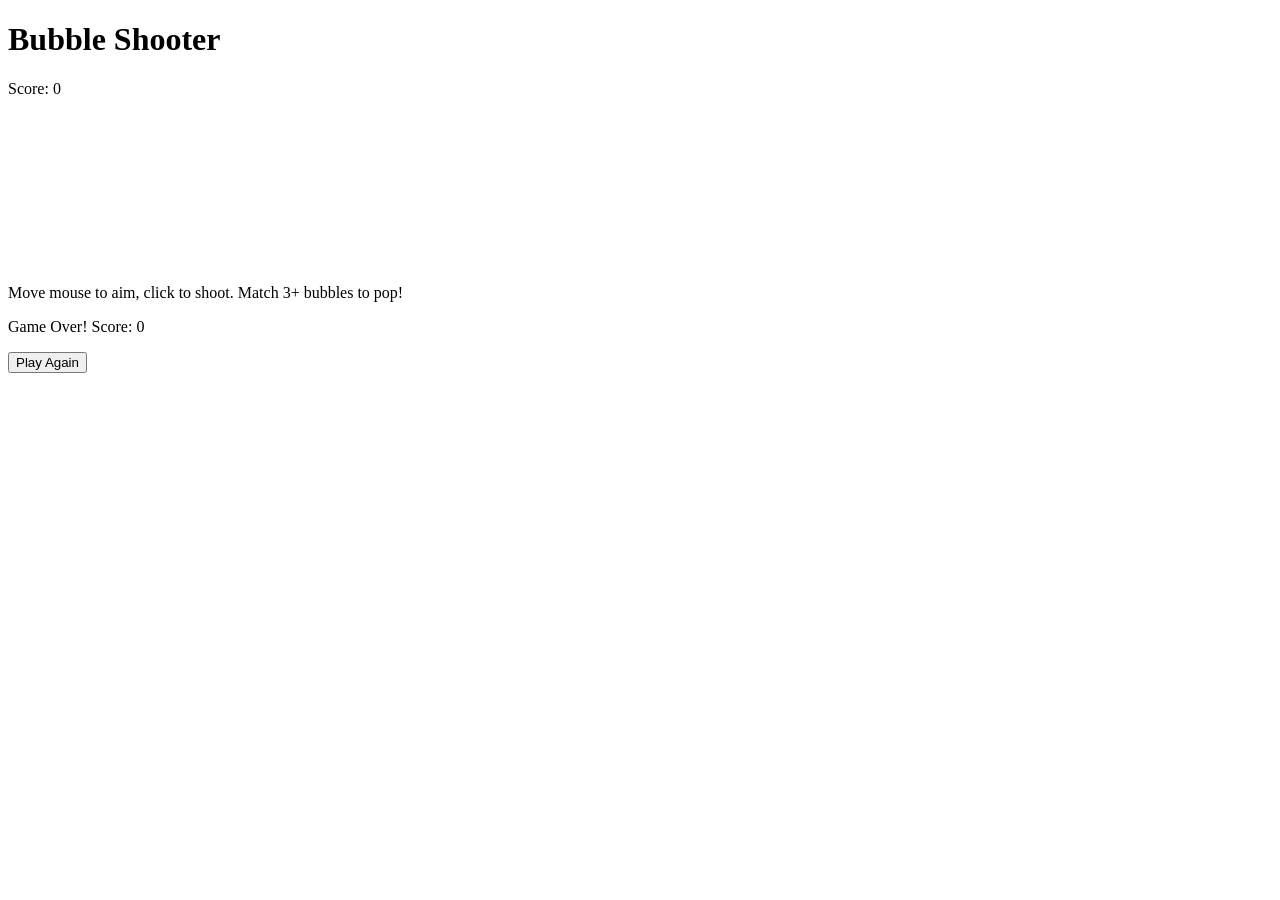
==== bubble-shooter.html @ 61e91072 "added bubble shooter" ====
<!DOCTYPE html>
<html lang="en">
<head>
    <meta charset="UTF-8">
    <meta name="viewport" content="width=device-width, initial-scale=1.0">
    <title>Bubble Shooter Game</title>
    <link rel="stylesheet" href="bubble-shooter-styles.css">
</head>
<body>
    <div>
        <h1>Bubble Shooter</h1>
        <p id="score">Score: 0</p>
        <canvas id="gameCanvas"></canvas>
        <p>Move mouse to aim, click to shoot. Match 3+ bubbles to pop!</p>
    </div>
    
    <div id="modal" class="modal">
        <div class="modal-content">
            <p id="modalMessage">Game Over! Score: 0</p>
            <button id="playAgainButton">Play Again</button>
        </div>
    </div>
    
    <script src="bubble-shooter-script.js"></script>
</body>
</html>
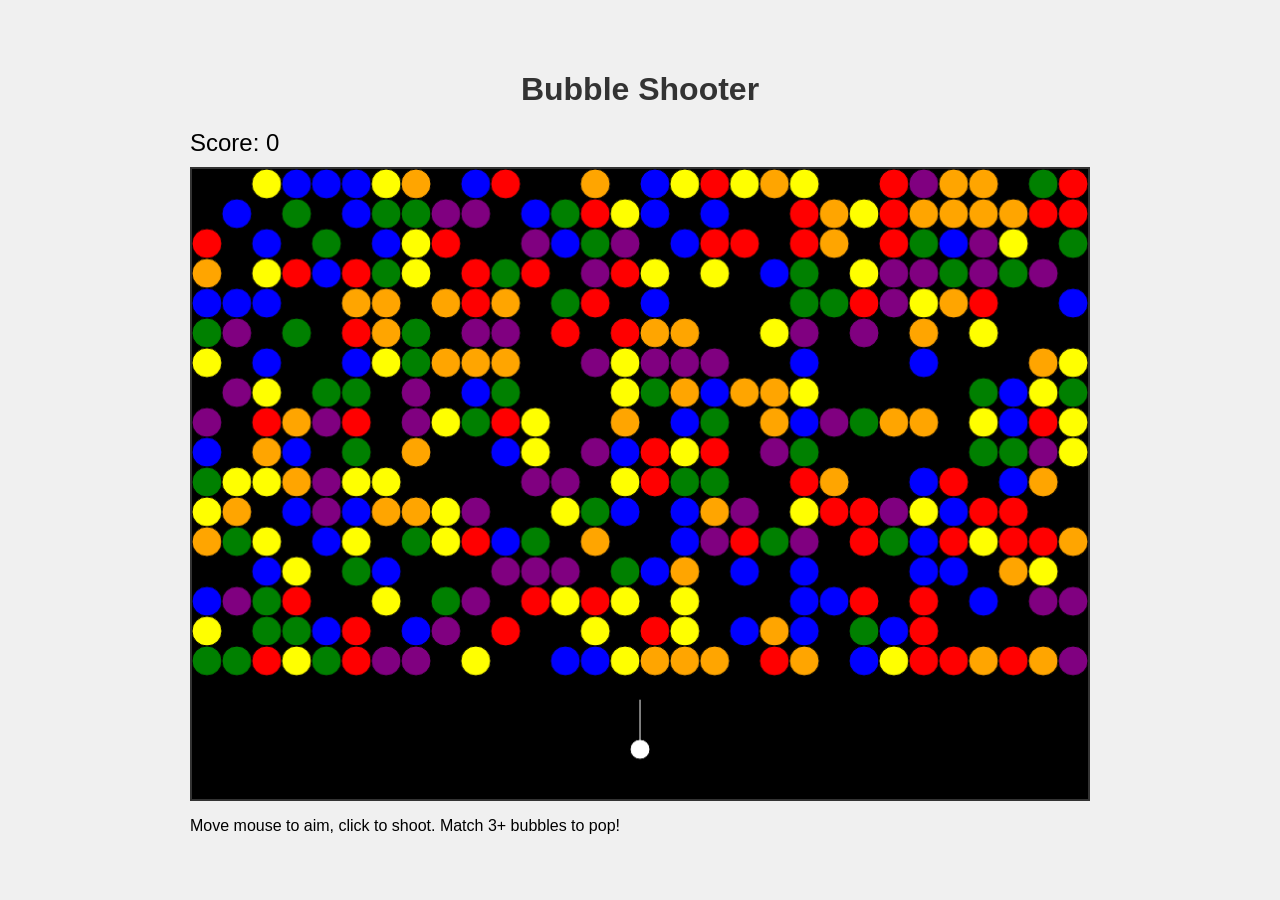
==== commit 84316ff2: "updated" ====
--- a/bubble-shooter.html
+++ b/bubble-shooter.html
@@ -4,7 +4,7 @@
     <meta charset="UTF-8">
     <meta name="viewport" content="width=device-width, initial-scale=1.0">
     <title>Bubble Shooter Game</title>
-    <link rel="stylesheet" href="bubble-shooter-styles.css">
+    <link rel="stylesheet" href="/css/bubble-shooter-styles.css">
 </head>
 <body>
     <div>
@@ -21,6 +21,6 @@
         </div>
     </div>
     
-    <script src="bubble-shooter-script.js"></script>
+    <script src="/js/bubble-shooter.js"></script>
 </body>
 </html>
--- a/css/bubble-shooter-styles.css
+++ b/css/bubble-shooter-styles.css
@@ -0,0 +1,66 @@
+body {
+    font-family: Arial, sans-serif;
+    display: flex;
+    flex-direction: column;
+    justify-content: center;
+    align-items: center;
+    height: 100vh;
+    margin: 0;
+    background-color: #f0f0f0;
+}
+
+h1 {
+    text-align: center;
+    color: #333;
+}
+
+#score {
+    font-size: 24px;
+    margin: 10px 0;
+}
+
+canvas {
+    width: 70vw;  /* Full width, no max-width limit. */
+    height: 70vh;
+    border: 2px solid #333;
+    background-color: #000;
+    display: block;
+}
+
+.modal {
+    display: none;
+    position: fixed;
+    z-index: 1;
+    left: 0;
+    top: 0;
+    width: 0%;
+    height: 100%;
+    overflow: auto;
+    background-color: rgba(0, 0, 0, 0.4);
+}
+
+.modal-content {
+    background-color: #fefefe;
+    margin: 15% auto;
+    padding: 20px;
+    border: 1px solid #888;
+    width: 80%;
+    max-width: 100px;
+    text-align: center;
+    border-radius: 10px;
+}
+
+#playAgainButton {
+    padding: 10px 20px;
+    font-size: 16px;
+    background-color: #4CAF50;
+    color: white;
+    border: none;
+    border-radius: 5px;
+    cursor: pointer;
+    margin-top: 10px;
+}
+
+#playAgainButton:hover {
+    background-color: #45a049;
+}
